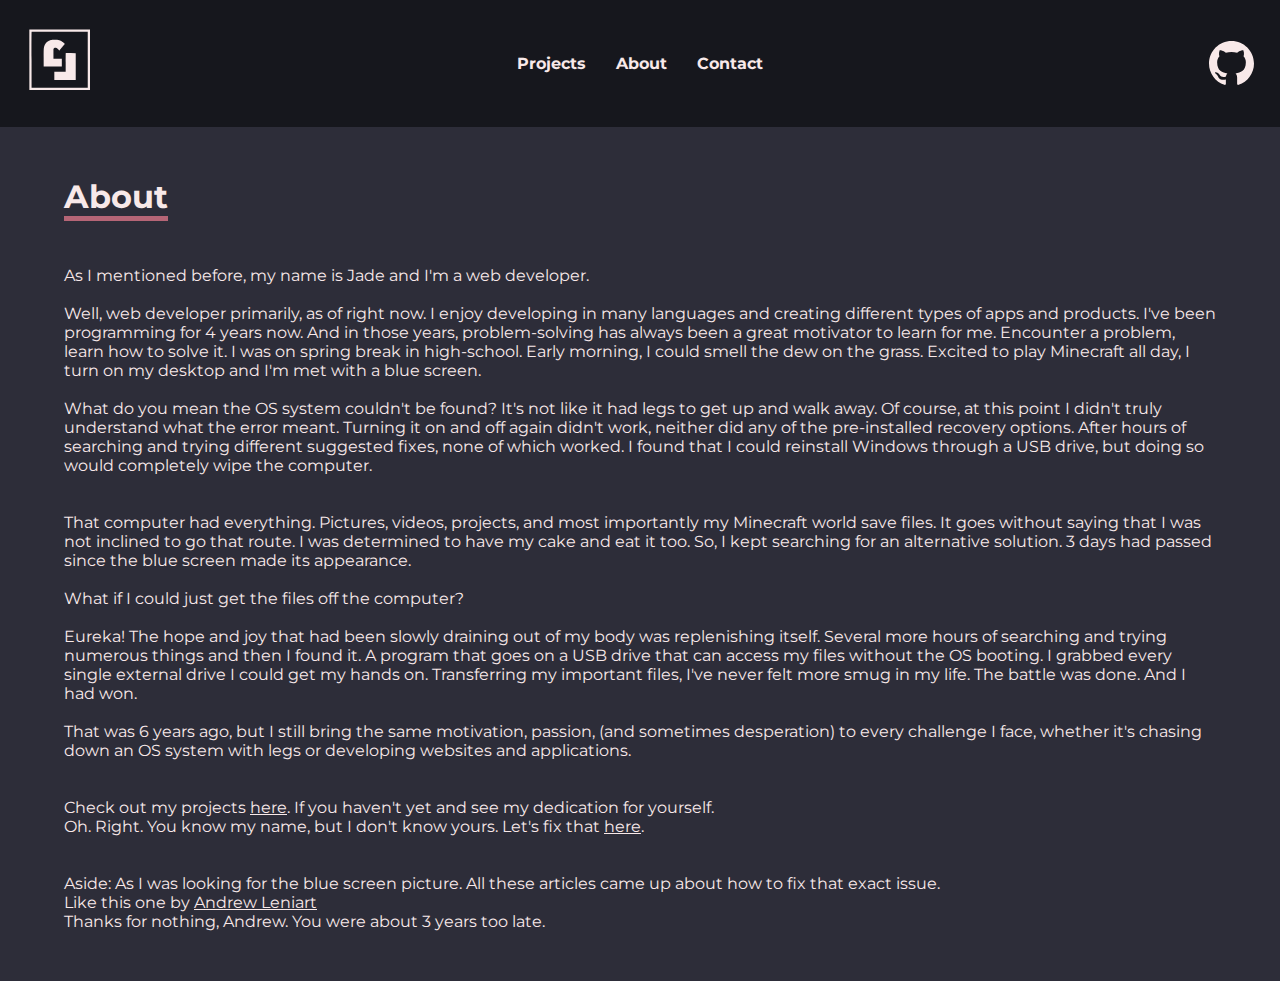
==== about.html @ 56a8b1e6 "projects, about pages" ====
<!DOCTYPE html>
<html lang="en">
    <head>
        <meta charset="UTF-8">
    <meta name ="author" content = "Hisui45">
    <meta name = "description" content = "landing page of portfolio">
    <meta name="viewport" content="width=device-width, intial-scale=1.0">
    <title>Jade Locke's Portfolio</title>
    <!-- <link rel="icon" href="img/sea-turtle.png" type="image/x-icon"> -->
    <link rel="stylesheet" href="main.css" type="text/css">
    </head>
<body>

<main>
    <header class="header">
        <a href="index.html"> 
            <img class="header-logo" src="img/logo/logo 2.svg"> 
        </a>    
        <nav>
            <ul>
                <li><a href="projects.html">Projects</a></li>
                <li><a href="about.html">About</a></li>
                <li><a href="#contact">Contact</a></li>
            </ul>
        </nav>
        <div class="div-icon">
            <a href="https://github.com/Hisui45"> 
                <img class="icon" src="img/logo/github icon.svg"> 
            </a>   
        </div>
        
    </header>

    <section class="about">
        <h1 class="main-h1 about-header">About</h1>

        <p>
            As I mentioned before, my name is Jade and I'm a web developer.
            <br> 
            <br>
            Well, web developer primarily, as of right now. I enjoy developing in many languages and creating different types of apps and products. I've been programming for 4 years now. And in those years, problem-solving has always been a great motivator to learn for me. Encounter a problem, learn how to solve it. I was on spring break in high-school. Early morning, I could smell the dew on the grass. Excited to play Minecraft all day, I turn on my desktop and I'm met with a blue screen.</p>
        <br>
        <!-- <img src="img/blue screen.png"> -->
        <p>
            What do you mean the OS system couldn't be found? It's not like it had legs to get up and walk away. Of course, at this point I didn't truly understand what the error meant. Turning it on and off again didn't work, neither did any of the pre-installed recovery options. After hours of searching and trying different suggested fixes, none of which worked. I found that I could reinstall Windows through a USB drive, but doing so would completely wipe the computer.
        </p>
        <br>
        <br>
        <p>
            That computer had everything. Pictures, videos, projects, and most importantly my Minecraft world save files. It goes without saying that I was not inclined to go that route. I was determined to have my cake and eat it too. So, I kept searching for an alternative solution. 3 days had passed since the blue screen made its appearance.
        </p>
        <br>
        <p>
            What if I could just get the files off the computer? 
            <br>
            <br>
            Eureka! The hope and joy that had been slowly draining out of my body was replenishing itself. Several more hours of searching and trying numerous things and then I found it. A program that goes on a USB drive that can access my files without the OS booting. I grabbed every single external drive I could get my hands on. Transferring my important files, I've never felt more smug in my life. The battle was done. And I had won.
        </p>
        <br>
        <p>
            That was 6 years ago, but I still bring the same motivation, passion, (and sometimes desperation) to every challenge I face, whether it's chasing down an OS system with legs or developing websites and applications.
        </p>
        <br>
        <br>
        <p>Check out my projects <a class="link" href="projects.html">here</a>. If you haven't yet and see my dedication for yourself.</p>
        <p>Oh. Right. You know my name, but I don't know yours. Let's fix that <a class="link" href="contact.html">here</a>.</p>
        <br>
        <br>
        <p>
            Aside: As I was looking for the blue screen picture. All these articles came up about how to fix that exact issue. <br>
            Like this one by <a class="link" href="https://www.experts-exchange.com/articles/35332/An-unusual-Windows-10-Blue-Screen-of-Death.html">Andrew Leniart</a> <br> Thanks for nothing, Andrew. You were about 3 years too late.
        </p>
        
</main>

</body>

</html>
---- main.css ----
@import url('https://fonts.googleapis.com/css2?family=Montserrat:ital,wght@0,100;0,200;0,300;0,400;0,500;0,600;0,700;0,800;0,900;1,100;1,200;1,300;1,400;1,500;1,600;1,700;1,800;1,900&display=swap');
/* RESET */
*{
    margin: 0;
    padding: 0;
    box-sizing: border-box;
}

html{
    scroll-behavior: smooth;
}

button, input, select, textarea{  
    font:inherit;
} 

img{
    display: block;
}

a{
    text-decoration: none;
    color: #F8E9E9;
}

body{
    font-family: 'Montserrat', sans-serif;
    background: #2D2D39;
    color: #F8E9E9;

}

/* index page  */

.section-intro{
    max-width: 100%;
    min-height: 100vh;

    display: flex;
    flex-direction: column;
    justify-content: space-around;

    background: #000000; 
    background: -webkit-radial-gradient(rgba(0, 0, 0, 0.5), rgba(0, 0, 0, 0.5))
    , url(img/cool-photos/kai-pilger-Ef6iL87-vOA-unsplash.jpg); 

    background: radial-gradient(rgba(0, 0, 0, 0.5), rgba(0, 0, 0, 0.5)),
    url(img/cool-photos/kai-pilger-Ef6iL87-vOA-unsplash.jpg);

    background-size: cover;
    background-position: center;

}

header{
    width: 100%;
    padding: 0px 2%;
    display: grid;
    grid-template-columns: repeat(3, 1fr);
}


.logo{
    width: 100px;    
}

nav{
    display: flex;
    justify-content: center;
    align-items: center;

}

header ul{
    list-style: none;
    display: flex;
   
}

header ul li{
    display: inline-block;
    margin-inline: 15px;
}

header ul li a{
    text-decoration: none;
    color: #F8E9E9;
    font-weight: 700;
    transition: margin 0.5s ease-in-out;
}
header ul li a:hover{
    position: relative;
    top: -5px;
    /* text-transform: uppercase; */
}


.div-icon{
    display: flex;
    justify-content: flex-end;
    align-items: center;
}

.icon{
    width: 45px;
    text-align: right;
}

.index-intro{
    display: flex;
    flex-direction: column;
    padding: 80px 20%;
}


.index-intro h1{
    font-size: 70px;
    line-height: 65px;
}

.index-intro p, .intro-a{
    font-size: 25px;
    margin-bottom: 6px;
    margin-right: 5%;
    transition: margin 0.5s ease-in-out;
    
}

.intro-a:hover{
    text-decoration: underline;
    text-underline-offset: 6px;
}
.span-space{
    letter-spacing: 4px;
    color: white;
}

hr{
    height:15px;
    width: 600px;
    border: 1px solid #B56576;
    background: #B56576;
    margin-top: 15px;
    margin-bottom: 20px;
}

.design-characteristics{
    padding: 15px 2%;
    width: 100%;

    display: flex;
    justify-content: space-around;
    
    font-size: 25px;
    margin-left: auto;
    margin-right: auto;
    text-align: center;

    list-style-position: inside;
    list-style-type:none;
    position: relative;

}

.design-characteristics li{
    flex-basis: 33%;
    text-transform: uppercase;
    /* text-decoration: underline 2px; */
    text-underline-offset: 6px;
    display: inline-block;
}

.design-characteristics li:hover{
    
    color: #433161;
}

.span-uppercase{
    text-transform: uppercase;
}

/* ----------- features ------------ */

.dot{
    margin-inline: 5px;
}

.index-features{
    /* min-height: 100vh; */
    padding: 50px 8%;
    text-align: center;
    display: flex;
    justify-content: space-between;
    flex-wrap: wrap;
    background: #16171d;
    
    /* border: 3px solid black; */
}

.index-features h2{
    flex-basis: 100%;
    margin-bottom: 50px;
}

.index-features a{
    flex-basis: 25%;
    width: 250px;
}

.features-figure img{
    width: 100%;
    box-shadow: 4px 4px 4px rgba(123, 120, 120, 0.522);
    cursor: pointer;
}

.features-figure:hover{
    position: relative;
    top: -5px;
}

.features-figure figcaption{
    padding: 2%;
    margin-top: 15px;
}

/* ---------- contact ------------- */

.index-contact{
    padding: 2%;
    background: #B56576;
    color: #16171d;   
    
}

.contact-div-2{
    padding: 5% 15%;
}

.contact-div, .contact-div-2 {
    position: relative;
    margin-left: auto;
    margin-right: auto;
}

.contact-div::before, .contact-div::after {
    content: "";
    position: absolute;
    background-color: #fff;
  }
  
.contact-div::before {
    height: 150px;
    width: 5px;
}
  
.contact-div::after {
    bottom: 0px;
    right: 0px;
    height: 150px;
    width: 5px;
}

.contact-div-2::before, .contact-div-2::after {
  content: "";
  position: absolute;
  background-color: #fff;
}

.contact-div-2::before {
  top: 0;
  left: 0;
  height: 5px;
  width: 150px;
}

.contact-div-2::after {
  bottom: 0;
  right: 0;
  height: 5px;
  width: 150px;
}
  

.index-contact form{
    margin-top: 50px;
    width: 100%;
    display: flex;
    flex-wrap: wrap;
}

.index-contact fieldset{
    flex-basis: 50%;
    border: none;
}

.index-contact label, .index-contact input, .index-contact textarea {
  display: block;
  width: 80%;
  margin-bottom: 10px;
  resize: none;
}

.index-contact input[type="text"], .index-contact input[type="email"], .index-contact textarea {
  padding: 10px;
  border: 1px solid #ccc;
  font-size: 16px;
}

.index-contact input[type="submit"] {
    width: auto;
    cursor: pointer;
    padding: 10px 20px;
    background-color: #16171d;
    color: white;
    border: none;
    font-size: 16px;
  }

  .index-contact input[type="submit"]:hover {
    background-color: #2D2D39;
  }

.index-contact form legend {
    font-weight: bold;
    margin-bottom: 10px;
  }


  /* ----------- projects ------------- */
  .header{
    padding: 26px 2%;
    background: #16171d;
  }

  .header-logo{
    width:75px;
  }

  .projects{
    padding: 50px 5%;
    width: 100%;
    background: #2D2D39;
    color: #F8E9E9;
    display: flex;
    flex-direction: column;
    justify-content: space-between;
    flex-wrap: wrap;
  }

.main-h1{
    flex-basis: 100%;
    text-decoration: underline 5px;
    text-decoration-color: #B56576;
    text-underline-offset: 8px;
    margin-bottom: 15px;
}

.project{
    margin-top: 60px;
}

.project h2{
    margin-top: 25px;
    margin-bottom: 25px;
}

.projects-figure{
    margin-right: 15px;
    display: flex;
}

.projects-figure a{
    min-width: 300px;
    /* cursor: pointer; */
    /* transition: margin 0.5s ease-in-out; */
}

.projects-figure img{
    width: 100%;
    /* transition: margin 0.5s ease-in-out; */
}

.projects-figure img:hover{
    position: relative;
    top: -5px;
}

.projects-figure figcaption{
    /* padding: 2%; */
    /* max-width: 700px; */
    margin-left: 35px;
}

.tech-ul{
    margin-left: 10%;
}

.tech-ul h3{
    margin-bottom: 10px;
}

.tech-ul li{
    list-style-position: inside;
    list-style-type: square;
}


/* ----------------about--------------- */

.about{
    padding: 50px 5%;
    width: 100%;

}

.about-header{
    margin-bottom: 50px;
}
.link{
    text-decoration: underline;
}
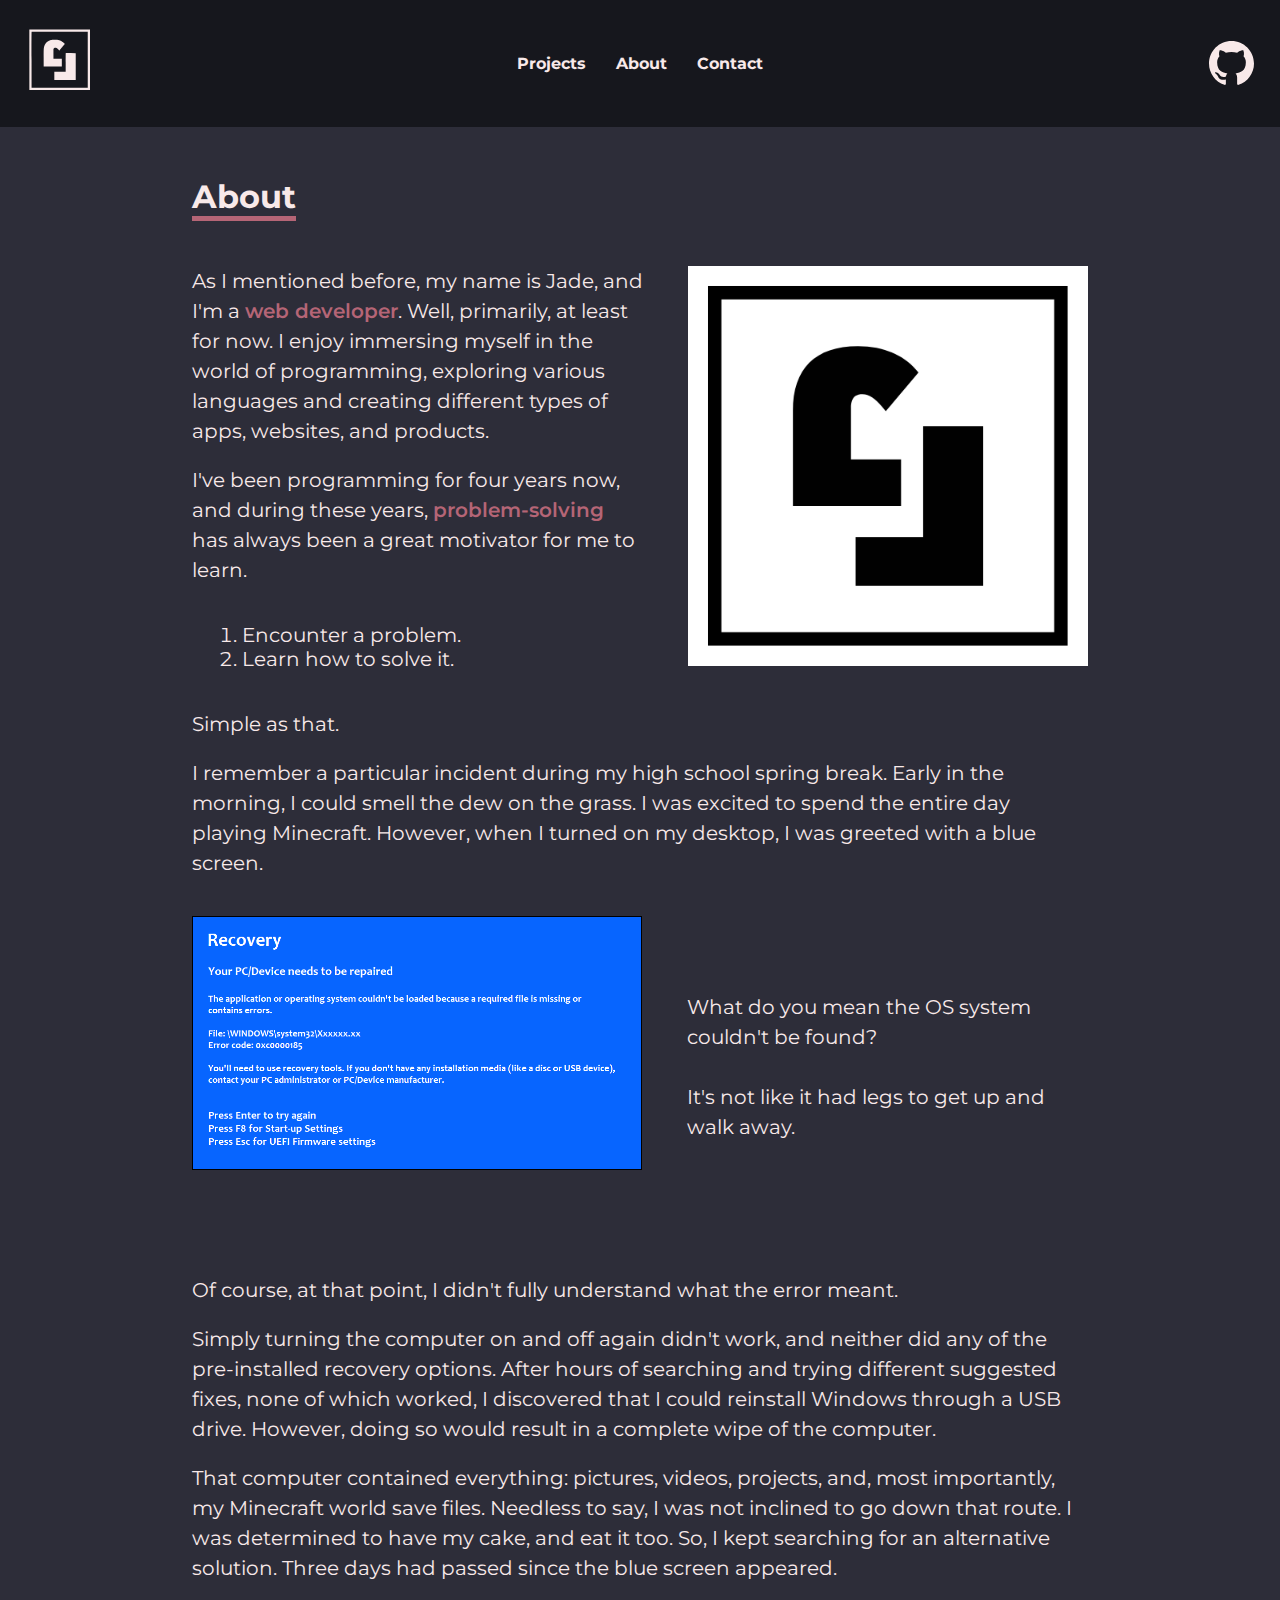
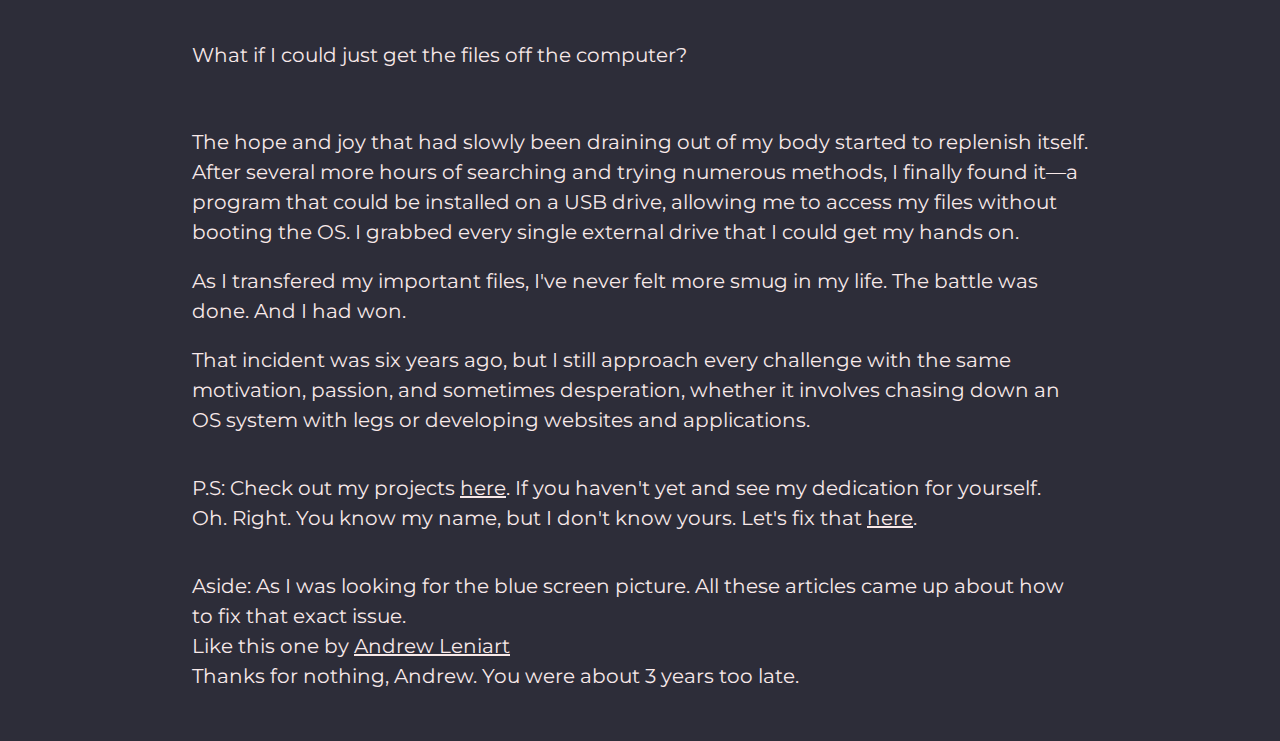
==== commit 26911b95: "about page" ====
--- a/about.html
+++ b/about.html
@@ -34,35 +34,90 @@
     <section class="about">
         <h1 class="main-h1 about-header">About</h1>
 
+        <figure>
+            <img class="right profile-pic" src="img/logo/3.png">
+            <figcaption></figcaption>
+        </figure>
+       
+
         <p>
-            As I mentioned before, my name is Jade and I'm a web developer.
-            <br> 
-            <br>
-            Well, web developer primarily, as of right now. I enjoy developing in many languages and creating different types of apps and products. I've been programming for 4 years now. And in those years, problem-solving has always been a great motivator to learn for me. Encounter a problem, learn how to solve it. I was on spring break in high-school. Early morning, I could smell the dew on the grass. Excited to play Minecraft all day, I turn on my desktop and I'm met with a blue screen.</p>
+            As I mentioned before, my name is Jade, and I'm a <span class="emphasis">web developer</span>. Well, primarily, at least for now. I enjoy immersing myself in the world of programming, exploring various languages and creating different types of apps, websites, and products.
+        </p>
         <br>
-        <!-- <img src="img/blue screen.png"> -->
         <p>
-            What do you mean the OS system couldn't be found? It's not like it had legs to get up and walk away. Of course, at this point I didn't truly understand what the error meant. Turning it on and off again didn't work, neither did any of the pre-installed recovery options. After hours of searching and trying different suggested fixes, none of which worked. I found that I could reinstall Windows through a USB drive, but doing so would completely wipe the computer.
+            I've been programming for four years now, and during these years, <span class="emphasis">problem-solving</span> has always been a great motivator for me to learn. 
+        </p>   
+        <br>
+        <br>
+            <ol>
+                <li>Encounter a problem.</li>
+                <li>Learn how to solve it.</li>
+            </ol> 
+        <br> 
+        <br>
+        <p>
+            Simple as that.
+        </p>
+        <br>
+        <p>
+            I remember a particular incident during my high school spring break. Early in the morning, I could smell the dew on the grass. I was excited to spend the entire day playing Minecraft. However, when I turned on my desktop, I was greeted with a blue screen.
         </p>
         <br>
         <br>
+        <img class="left blue-pic" src="img/blue screen.png">
+        <br>
+        <br>
+        <br>
+        <br>
         <p>
-            That computer had everything. Pictures, videos, projects, and most importantly my Minecraft world save files. It goes without saying that I was not inclined to go that route. I was determined to have my cake and eat it too. So, I kept searching for an alternative solution. 3 days had passed since the blue screen made its appearance.
+            What do you mean the OS system couldn't be found? 
+            <br>
+            <br>
+            It's not like it had legs to get up and walk away.
+        </p>
+        <br>
+        <br>
+        <br>
+        <br>
+        <br>
+        <br>
+        <br>
+
+        <p>
+            Of course, at that point, I didn't fully understand what the error meant. 
         </p>
         <br>
         <p>
-            What if I could just get the files off the computer? 
-            <br>
-            <br>
-            Eureka! The hope and joy that had been slowly draining out of my body was replenishing itself. Several more hours of searching and trying numerous things and then I found it. A program that goes on a USB drive that can access my files without the OS booting. I grabbed every single external drive I could get my hands on. Transferring my important files, I've never felt more smug in my life. The battle was done. And I had won.
+            Simply turning the computer on and off again didn't work, and neither did any of the pre-installed recovery options. After hours of searching and trying different suggested fixes, none of which worked, I discovered that I could reinstall Windows through a USB drive. However, doing so would result in a complete wipe of the computer.
         </p>
         <br>
         <p>
-            That was 6 years ago, but I still bring the same motivation, passion, (and sometimes desperation) to every challenge I face, whether it's chasing down an OS system with legs or developing websites and applications.
+            That computer contained everything: pictures, videos, projects, and, most importantly, my Minecraft world save files. Needless to say, I was not inclined to go down that route. I was determined to have my cake, and eat it too. So, I kept searching for an alternative solution. Three days had passed since the blue screen appeared.
         </p>
         <br>
         <br>
-        <p>Check out my projects <a class="link" href="projects.html">here</a>. If you haven't yet and see my dedication for yourself.</p>
+        <br>
+        <p>
+            What if I could just get the files off the computer? 
+        </p>
+        <br>
+        <br>
+        <br>
+        <p>
+            The hope and joy that had slowly been draining out of my body started to replenish itself. After several more hours of searching and trying numerous methods, I finally found it—a program that could be installed on a USB drive, allowing me to access my files without booting the OS. I grabbed every single external drive that I could get my hands on.
+        </p>
+        <br>
+
+        <p>
+            As I transfered my important files, I've never felt more smug in my life. The battle was done. And I had won.
+        </p>
+        <br>
+        <p>
+            That incident was six years ago, but I still approach every challenge with the same motivation, passion, and sometimes desperation, whether it involves chasing down an OS system with legs or developing websites and applications.
+        </p>
+        <br>
+        <br>
+        <p>P.S: Check out my projects <a class="link" href="projects.html">here</a>. If you haven't yet and see my dedication for yourself.</p>
         <p>Oh. Right. You know my name, but I don't know yours. Let's fix that <a class="link" href="contact.html">here</a>.</p>
         <br>
         <br>
--- a/main.css
+++ b/main.css
@@ -233,7 +233,7 @@
 }
 
 .contact-div-2{
-    padding: 5% 15%;
+    padding: 10% 15%;
 }
 
 .contact-div, .contact-div-2 {
@@ -408,14 +408,51 @@
 /* ----------------about--------------- */
 
 .about{
-    padding: 50px 5%;
-    width: 100%;
-
-}
-
+    /* padding: 50px 15% 50px 8%; */
+    padding: 50PX 15%;
+    width: 100%;
+    
+}
+
+.about ol{
+    font-size: 20px;
+    margin-left: 3%;
+    list-style-position: inside;
+}
+
+.profile-pic{
+    margin: 0% 0% 2% 5%;
+    /* margin-bottom: 2%; */
+    max-width: 400px;
+    /* min-height:525px; */
+}
+
+.blue-pic{
+    margin: 0% 5% 2% 0%;
+    max-width: 450px;
+}
+
+.right{
+    float: right;
+}
+
+.left{
+    float: left;
+}
 .about-header{
     margin-bottom: 50px;
 }
+
+.about p{
+    font-size: 20px;
+    line-height:30px
+}
+
+.emphasis{
+    color: #B56576;
+    font-weight: 600;
+}
+
 .link{
     text-decoration: underline;
 }
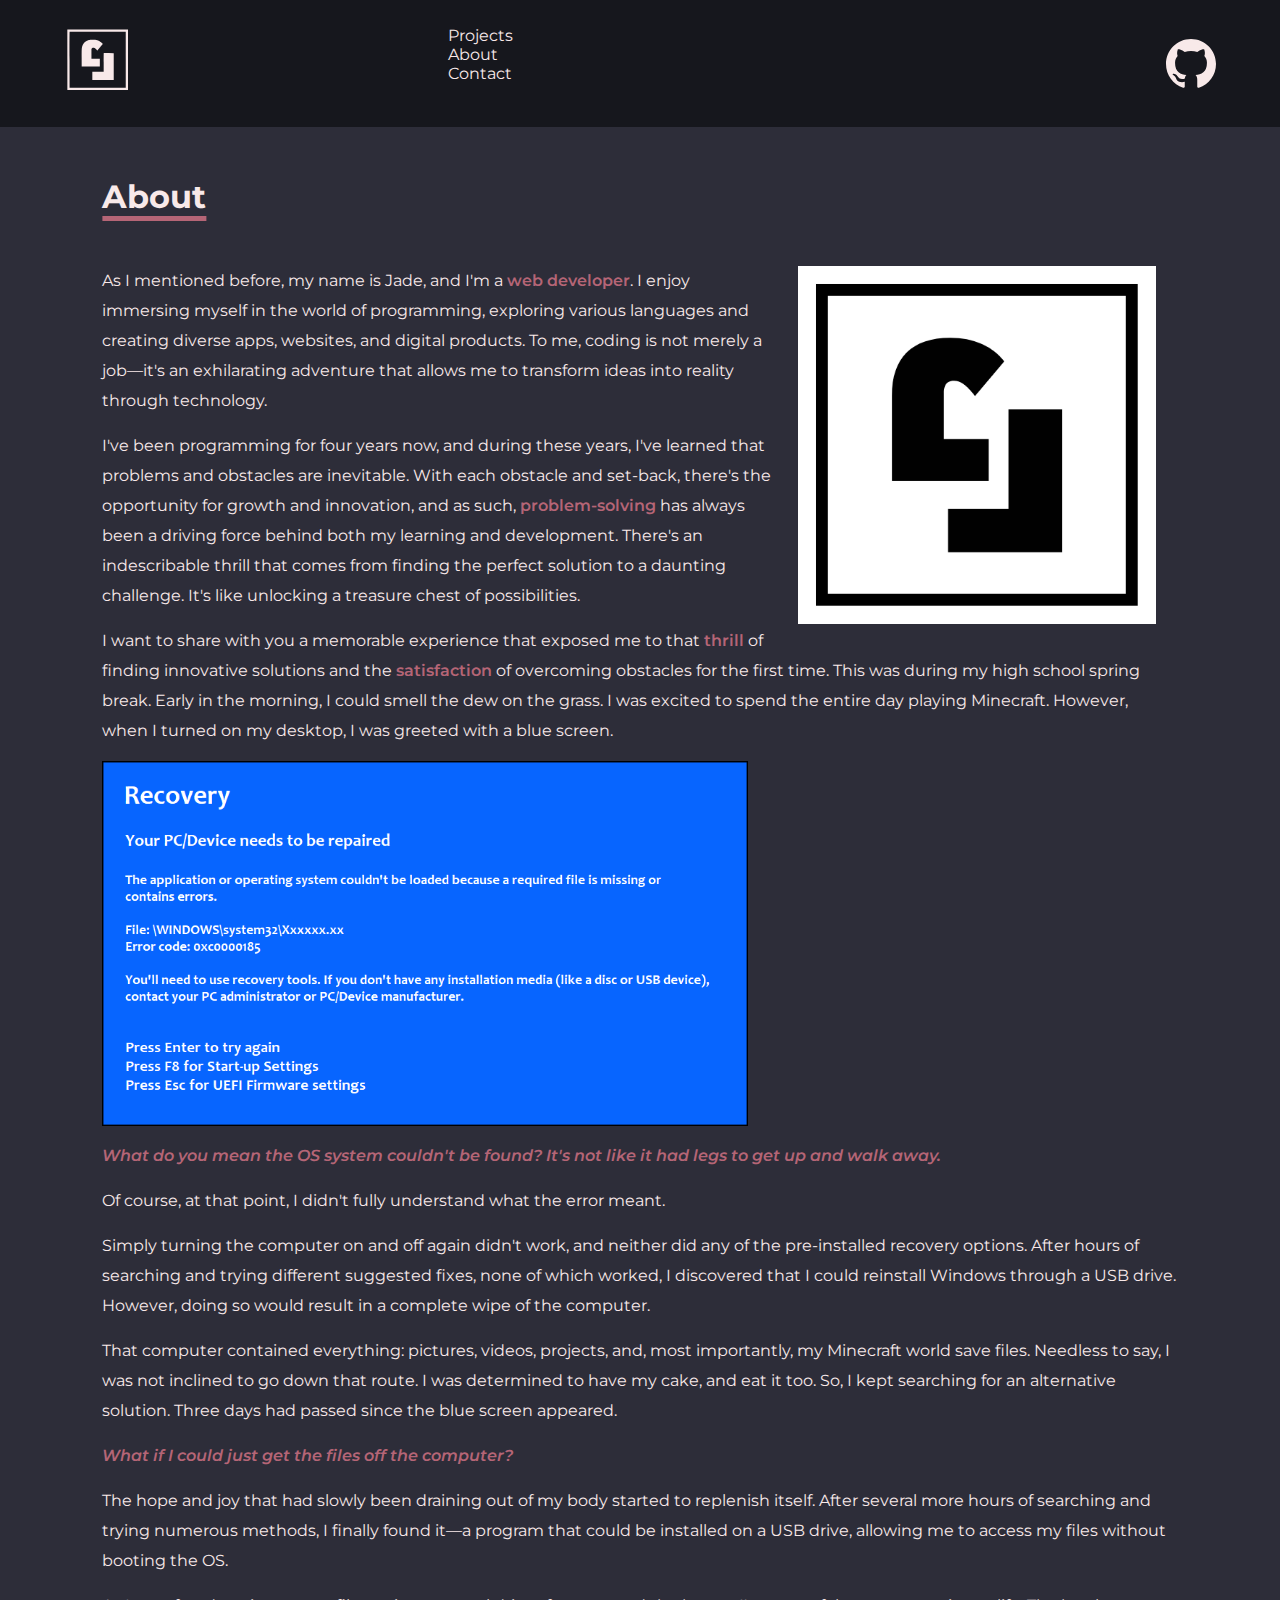
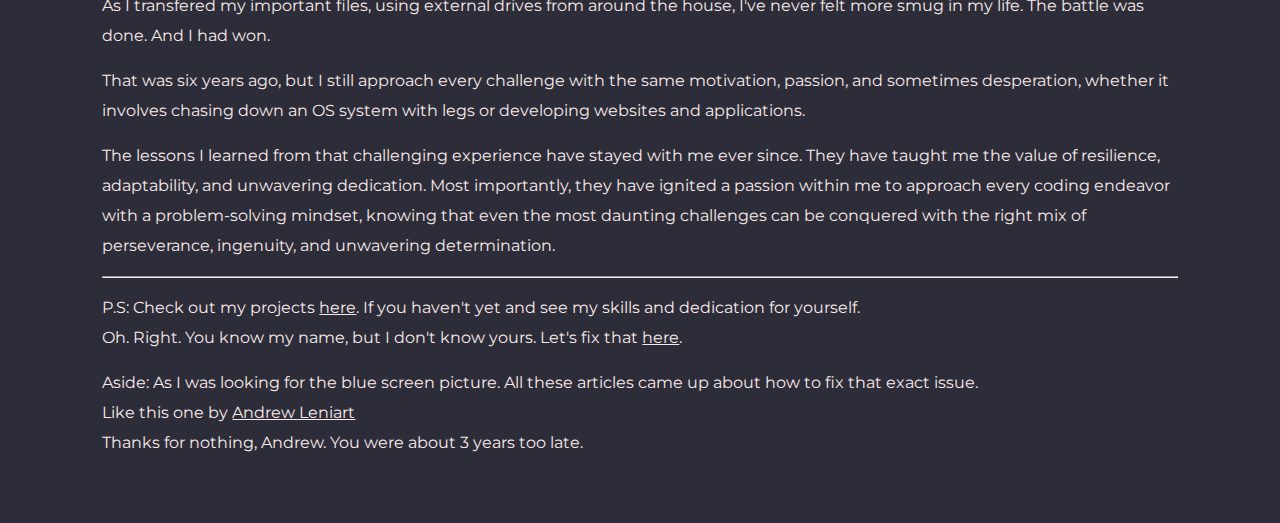
==== commit fec6f3b5: "responsive changes" ====
--- a/about.html
+++ b/about.html
@@ -2,12 +2,12 @@
 <html lang="en">
     <head>
         <meta charset="UTF-8">
-    <meta name ="author" content = "Hisui45">
-    <meta name = "description" content = "landing page of portfolio">
-    <meta name="viewport" content="width=device-width, intial-scale=1.0">
-    <title>Jade Locke's Portfolio</title>
-    <!-- <link rel="icon" href="img/sea-turtle.png" type="image/x-icon"> -->
-    <link rel="stylesheet" href="main.css" type="text/css">
+        <meta name ="author" content = "Hisui45">
+        <meta name = "description" content = "about page of portfolio">
+        <meta name="viewport" content="width=device-width, intial-scale=1.0">
+        <title>About</title>
+        <link rel="icon" href="img/logo/logo 1.svg" type="image/x-icon">
+        <link rel="stylesheet" href="main.css" type="text/css">
     </head>
 <body>
 
@@ -20,12 +20,13 @@
             <ul>
                 <li><a href="projects.html">Projects</a></li>
                 <li><a href="about.html">About</a></li>
-                <li><a href="#contact">Contact</a></li>
+                <li><a href="contact.html">Contact</a></li>
             </ul>
         </nav>
         <div class="div-icon">
+            <img class="icon menu" src="img/logo/menu-icon.svg"> 
             <a href="https://github.com/Hisui45"> 
-                <img class="icon" src="img/logo/github icon.svg"> 
+                <img class="icon github" src="img/logo/github icon.svg"> 
             </a>   
         </div>
         
@@ -35,92 +36,74 @@
         <h1 class="main-h1 about-header">About</h1>
 
         <figure>
-            <img class="right profile-pic" src="img/logo/3.png">
+            <img class="profile-pic" src="img/logo/3.png">
             <figcaption></figcaption>
         </figure>
        
 
         <p>
-            As I mentioned before, my name is Jade, and I'm a <span class="emphasis">web developer</span>. Well, primarily, at least for now. I enjoy immersing myself in the world of programming, exploring various languages and creating different types of apps, websites, and products.
+            As I mentioned before, my name is Jade, and I'm a <span class="emphasis">web developer</span>. I enjoy immersing myself in the world of programming, exploring various languages and creating diverse apps, websites, and digital products. To me, coding is not merely a job—it's an exhilarating adventure that allows me to transform ideas into reality through technology.
         </p>
-        <br>
+        
         <p>
-            I've been programming for four years now, and during these years, <span class="emphasis">problem-solving</span> has always been a great motivator for me to learn. 
+            I've been programming for four years now, and during these years, I've learned that problems and obstacles are inevitable. With each obstacle and set-back, there's the opportunity for growth and innovation, and as such, <span class="emphasis">problem-solving</span> has always been a driving force behind both my learning and development. There's an indescribable thrill that comes from finding the perfect solution to a daunting challenge. It's like unlocking a treasure chest of possibilities. 
         </p>   
-        <br>
-        <br>
-            <ol>
-                <li>Encounter a problem.</li>
-                <li>Learn how to solve it.</li>
-            </ol> 
-        <br> 
-        <br>
+    
         <p>
-            Simple as that.
+            I want to share with you a memorable experience that exposed me to that <span class="emphasis">thrill</span> of finding innovative solutions and the <span class="emphasis">satisfaction</span> of overcoming obstacles for the first time.
+            This was during my high school spring break. Early in the morning, I could smell the dew on the grass. I was excited to spend the entire day playing Minecraft. However, when I turned on my desktop, I was greeted with a blue screen.
         </p>
-        <br>
+        <img class="blue-pic" src="img/blue screen.png">
         <p>
-            I remember a particular incident during my high school spring break. Early in the morning, I could smell the dew on the grass. I was excited to spend the entire day playing Minecraft. However, when I turned on my desktop, I was greeted with a blue screen.
+            <span class="emphasis"><em>What do you mean the OS system couldn't be found? </em> </span>
+
+            <span class="emphasis"><em>It's not like it had legs to get up and walk away. </em> </span>
+            
         </p>
-        <br>
-        <br>
-        <img class="left blue-pic" src="img/blue screen.png">
-        <br>
-        <br>
-        <br>
-        <br>
-        <p>
-            What do you mean the OS system couldn't be found? 
-            <br>
-            <br>
-            It's not like it had legs to get up and walk away.
-        </p>
-        <br>
-        <br>
-        <br>
-        <br>
-        <br>
-        <br>
-        <br>
 
         <p>
             Of course, at that point, I didn't fully understand what the error meant. 
         </p>
-        <br>
+
         <p>
             Simply turning the computer on and off again didn't work, and neither did any of the pre-installed recovery options. After hours of searching and trying different suggested fixes, none of which worked, I discovered that I could reinstall Windows through a USB drive. However, doing so would result in a complete wipe of the computer.
         </p>
-        <br>
+
         <p>
             That computer contained everything: pictures, videos, projects, and, most importantly, my Minecraft world save files. Needless to say, I was not inclined to go down that route. I was determined to have my cake, and eat it too. So, I kept searching for an alternative solution. Three days had passed since the blue screen appeared.
         </p>
-        <br>
-        <br>
-        <br>
-        <p>
-            What if I could just get the files off the computer? 
-        </p>
-        <br>
-        <br>
-        <br>
-        <p>
-            The hope and joy that had slowly been draining out of my body started to replenish itself. After several more hours of searching and trying numerous methods, I finally found it—a program that could be installed on a USB drive, allowing me to access my files without booting the OS. I grabbed every single external drive that I could get my hands on.
-        </p>
-        <br>
 
         <p>
-            As I transfered my important files, I've never felt more smug in my life. The battle was done. And I had won.
+            <span class="emphasis"><em>What if I could just get the files off the computer?</em> </span>
+
+            
         </p>
-        <br>
+
         <p>
-            That incident was six years ago, but I still approach every challenge with the same motivation, passion, and sometimes desperation, whether it involves chasing down an OS system with legs or developing websites and applications.
+            The hope and joy that had slowly been draining out of my body started to replenish itself. After several more hours of searching and trying numerous methods, I finally found it—a program that could be installed on a USB drive, allowing me to access my files without booting the OS.
         </p>
-        <br>
-        <br>
-        <p>P.S: Check out my projects <a class="link" href="projects.html">here</a>. If you haven't yet and see my dedication for yourself.</p>
-        <p>Oh. Right. You know my name, but I don't know yours. Let's fix that <a class="link" href="contact.html">here</a>.</p>
-        <br>
-        <br>
+
+
+        <p>
+            As I transfered my important files, using external drives from around the house, I've never felt more smug in my life. The battle was done. And I had won.
+        </p>
+
+        <p>
+            That was six years ago, but I still approach every challenge with the same motivation, passion, and sometimes desperation, whether it involves chasing down an OS system with legs or developing websites and applications.   
+        </p>
+
+        <p>
+            The lessons I learned from that challenging experience have stayed with me ever since. They have taught me the value of resilience, adaptability, and unwavering dedication. Most importantly, they have ignited a passion within me to approach every coding endeavor with a problem-solving mindset, knowing that even the most daunting challenges can be conquered with the right mix of perseverance, ingenuity, and unwavering determination. 
+        </p>
+        
+        <hr>
+
+        <p>
+            P.S: Check out my projects <a class="link" href="projects.html">here</a>. If you haven't yet and see my skills and dedication for yourself.
+            <br>
+            Oh. Right. You know my name, but I don't know yours. Let's fix that <a class="link" href="contact.html">here</a>.
+        </p>
+
         <p>
             Aside: As I was looking for the blue screen picture. All these articles came up about how to fix that exact issue. <br>
             Like this one by <a class="link" href="https://www.experts-exchange.com/articles/35332/An-unusual-Windows-10-Blue-Screen-of-Death.html">Andrew Leniart</a> <br> Thanks for nothing, Andrew. You were about 3 years too late.
--- a/main.css
+++ b/main.css
@@ -38,7 +38,7 @@
 
     display: flex;
     flex-direction: column;
-    justify-content: space-around;
+    justify-content: space-between;
 
     background: #000000; 
     background: -webkit-radial-gradient(rgba(0, 0, 0, 0.5), rgba(0, 0, 0, 0.5))
@@ -54,72 +54,156 @@
 
 header{
     width: 100%;
-    padding: 0px 2%;
+    padding: 15px 4% 0px 4%;
     display: grid;
     grid-template-columns: repeat(3, 1fr);
 }
 
 
 .logo{
-    width: 100px;    
-}
-
-nav{
-    display: flex;
+    width: 70px;    
+}
+
+@media screen and (min-width:768px){
+    header{
+        width: 100%;
+        padding: 15px 2%;
+        display: grid;
+        grid-template-columns: repeat(3, 1fr);
+    }
+
+    .logo{
+        width: 100px;    
+    }
+    
+}
+
+
+.header-nav{
+    display: none;
     justify-content: center;
     align-items: center;
 
 }
 
+.menu-nav{
+    display: flex;
+    width: 100%;
+    background: #2D2D39;
+    
+}
+
+@media screen and (min-width:768px){
+    .header-nav{
+        display: flex;
+    }
+
+    .menu-nav{
+        display: none;
+    }
+
+
+}
+
 header ul{
     list-style: none;
-    display: flex;
+    
    
 }
 
-header ul li{
+.header-nav ul{
+    display: flex;
+
+}
+
+.header-nav ul li{
     display: inline-block;
     margin-inline: 15px;
 }
 
-header ul li a{
+.header-nav ul li a{
     text-decoration: none;
     color: #F8E9E9;
     font-weight: 700;
     transition: margin 0.5s ease-in-out;
-}
+    padding-bottom: 25px;
+}
+
 header ul li a:hover{
     position: relative;
     top: -5px;
     /* text-transform: uppercase; */
 }
 
+.menu-nav ul {
+    width: 100%;
+}
+
+.menu-nav ul li{
+    padding: 5px 4%;
+    text-align: right;
+
+}
+
+.menu-divider{
+    background: #2D2D39;
+    border-color: #2D2D39;
+}
 
 .div-icon{
+    grid-column: 3/4;
     display: flex;
     justify-content: flex-end;
     align-items: center;
 }
 
 .icon{
-    width: 45px;
+    width: 50px;
     text-align: right;
 }
 
+.github{
+    display: none;
+}
+
 .index-intro{
     display: flex;
     flex-direction: column;
-    padding: 80px 20%;
+    padding: 40px 8%;
+}
+
+@media screen and (min-width:768px){
+    .index-intro{
+        padding: 80px 15%;
+    }
+
+    .github{
+        display: block;
+    }
+
+    .menu{
+        display: none;
+    }
+}
+
+@media screen and (min-width:1440px){
+    .index-intro{
+        padding: 80px 20%;
+    }
+
+
 }
 
 
 .index-intro h1{
-    font-size: 70px;
-    line-height: 65px;
+    /* font-size: 70px; */
+    font-size: 4.38em;
+    line-height: 4rem;
 }
 
 .index-intro p, .intro-a{
-    font-size: 25px;
+    /* font-size: 25px; */
+    font-size: 1.57em;
     margin-bottom: 6px;
     margin-right: 5%;
     transition: margin 0.5s ease-in-out;
@@ -135,23 +219,38 @@
     color: white;
 }
 
-hr{
+.divider{
     height:15px;
-    width: 600px;
+    width: 100%;
+    max-width: 540px;
     border: 1px solid #B56576;
     background: #B56576;
     margin-top: 15px;
     margin-bottom: 20px;
 }
 
+@media screen and (min-width:1024px){
+    .divider{
+        max-width: 600px;
+        width:100%;
+    }
+}
+
+
+hr{
+    background: #F8E9E9;
+}
+
 .design-characteristics{
     padding: 15px 2%;
     width: 100%;
 
     display: flex;
     justify-content: space-around;
-    
-    font-size: 25px;
+    flex-direction: column;
+    
+    /* font-size: 25px; */
+    font-size: 1.57em;
     margin-left: auto;
     margin-right: auto;
     text-align: center;
@@ -162,9 +261,19 @@
 
 }
 
+@media screen and (min-width:768px){
+    .design-characteristics{
+
+        flex-direction: row;
+
+    
+    }
+}
+
 .design-characteristics li{
     flex-basis: 33%;
     text-transform: uppercase;
+    margin-bottom: 15px;
     /* text-decoration: underline 2px; */
     text-underline-offset: 6px;
     display: inline-block;
@@ -178,6 +287,14 @@
 .span-uppercase{
     text-transform: uppercase;
 }
+
+
+/* ---------------menu----------------- */
+
+
+
+
+
 
 /* ----------- features ------------ */
 
@@ -190,12 +307,15 @@
     padding: 50px 8%;
     text-align: center;
     display: flex;
-    justify-content: space-between;
+    flex-direction: column;
+    align-items: center;
+
     flex-wrap: wrap;
     background: #16171d;
     
     /* border: 3px solid black; */
 }
+
 
 .index-features h2{
     flex-basis: 100%;
@@ -203,9 +323,25 @@
 }
 
 .index-features a{
-    flex-basis: 25%;
+    flex-basis: 100%;
     width: 250px;
-}
+    margin-bottom: 15px;
+}
+
+@media screen and (min-width:768px){
+    .index-features{
+        flex-direction: row;
+        justify-content: space-between;
+        align-items: start;
+       
+    }
+
+    .index-features a{
+        flex-basis: 25%;
+    }
+    
+}
+
 
 .features-figure img{
     width: 100%;
@@ -223,17 +359,101 @@
     margin-top: 15px;
 }
 
-/* ---------- contact ------------- */
+/* ---------- index-contact ------------- */
 
 .index-contact{
-    padding: 2%;
+    padding: 10% 10% 1% 10%;
     background: #B56576;
-    color: #16171d;   
-    
-}
-
-.contact-div-2{
-    padding: 10% 15%;
+    color: #16171d;      
+}
+  
+.index-contact form{
+    margin-top: 25px;
+    justify-content: space-between;
+}
+
+ form{
+    width: 100%;
+    display: flex;
+    flex-direction: column;
+    flex-wrap: wrap;
+}
+
+ fieldset{
+    flex-basis: 50%;
+    border: none;
+}
+
+@media screen and (min-width:768px) {
+
+    .index-contact{
+        padding: 3% 15% 1% 15%;  
+    }
+
+    form{
+        flex-direction: row;
+    }
+
+    fieldset{
+        flex-basis: 48%;
+    }
+
+    label, input,  textarea {
+        /* width: 80%; */
+      }
+    
+    
+}
+
+@media screen and (min-width:1440px) {
+
+    .index-contact{
+        padding: 3% 20% 1% 20%;  
+    }
+
+    
+}
+
+label, input,  textarea {
+  display: block;
+  width: 100%;
+  margin-bottom: 10px;
+  resize: none;
+}
+
+.index-contact textarea{
+    display: inline;
+}
+
+.message{
+    /* max-width: 25px; */
+    display: inline-block;
+}
+ input[type="text"],  input[type="email"], textarea {
+  padding: 10px;
+  border: 1px solid #ccc;
+}
+
+ input[type="submit"] {
+    width: auto;
+    cursor: pointer;
+    padding: 10px 20px;
+    background-color: #16171d;
+    color: white;
+    border: none;
+  }
+
+ input[type="submit"]:hover {
+    background-color: #2D2D39;
+  }
+
+form legend {
+    font-weight: bold;
+    margin-bottom: 10px;
+  }
+
+  /* .contact-div-2{
+    padding: 1% 15% 0px 15%;
 }
 
 .contact-div, .contact-div-2 {
@@ -278,57 +498,12 @@
   right: 0;
   height: 5px;
   width: 150px;
-}
-  
-
-.index-contact form{
-    margin-top: 50px;
-    width: 100%;
-    display: flex;
-    flex-wrap: wrap;
-}
-
-.index-contact fieldset{
-    flex-basis: 50%;
-    border: none;
-}
-
-.index-contact label, .index-contact input, .index-contact textarea {
-  display: block;
-  width: 80%;
-  margin-bottom: 10px;
-  resize: none;
-}
-
-.index-contact input[type="text"], .index-contact input[type="email"], .index-contact textarea {
-  padding: 10px;
-  border: 1px solid #ccc;
-  font-size: 16px;
-}
-
-.index-contact input[type="submit"] {
-    width: auto;
-    cursor: pointer;
-    padding: 10px 20px;
-    background-color: #16171d;
-    color: white;
-    border: none;
-    font-size: 16px;
-  }
-
-  .index-contact input[type="submit"]:hover {
-    background-color: #2D2D39;
-  }
-
-.index-contact form legend {
-    font-weight: bold;
-    margin-bottom: 10px;
-  }
+} */
 
 
   /* ----------- projects ------------- */
   .header{
-    padding: 26px 2%;
+    padding: 26px 5%;
     background: #16171d;
   }
 
@@ -336,8 +511,9 @@
     width:75px;
   }
 
+
   .projects{
-    padding: 50px 5%;
+    padding: 50px 8%;
     width: 100%;
     background: #2D2D39;
     color: #F8E9E9;
@@ -346,6 +522,7 @@
     justify-content: space-between;
     flex-wrap: wrap;
   }
+
 
 .main-h1{
     flex-basis: 100%;
@@ -356,29 +533,35 @@
 }
 
 .project{
-    margin-top: 60px;
-}
-
-.project h2{
     margin-top: 25px;
     margin-bottom: 25px;
 }
 
+.project h2{
+    margin-top: 45px;
+    margin-bottom: 25px;
+}
+
 .projects-figure{
-    margin-right: 15px;
-    display: flex;
+    display: flex;
+    flex-wrap: wrap;
+    
 }
 
 .projects-figure a{
-    min-width: 300px;
-    /* cursor: pointer; */
-    /* transition: margin 0.5s ease-in-out; */
-}
+    max-width: 360px;
+    margin-bottom: 15px;
+    flex-basis: 100%;
+    transition: margin 0.5s ease-in-out;
+}
+
 
 .projects-figure img{
     width: 100%;
-    /* transition: margin 0.5s ease-in-out; */
-}
+    transition: margin 0.5s ease-in-out;
+}
+
+
 
 .projects-figure img:hover{
     position: relative;
@@ -386,20 +569,64 @@
 }
 
 .projects-figure figcaption{
-    /* padding: 2%; */
-    /* max-width: 700px; */
-    margin-left: 35px;
+    flex-basis: 100%;
+    margin-bottom: 15px;
 }
 
 .tech-ul{
-    margin-left: 10%;
-}
+    flex-basis: 100%;
+}
+
+
+@media screen and (min-width:768px) {
+
+    .projects-figure{
+        justify-content: space-between;
+    }
+    .projects-figure a{
+        flex-basis: 30%;
+    }
+    
+    .projects-figure figcaption{
+        flex-basis: 65%;
+    }
+
+    .tech-ul{
+        flex-basis: 0%;
+        
+    }
+  
+}
+
+@media screen and (min-width:1440px) {
+
+    .projects-figure{
+        justify-content: space-between;
+    }
+
+    .projects-figure a{
+        flex-basis: 25%;
+    }
+    
+    .projects-figure figcaption{
+        flex-basis: 55%;
+    }
+
+    .tech-ul{
+        flex-basis: 15%;
+        
+    }
+  
+}
+
 
 .tech-ul h3{
     margin-bottom: 10px;
 }
 
+
 .tech-ul li{
+    text-indent: 20px;
     list-style-position: inside;
     list-style-type: square;
 }
@@ -409,43 +636,51 @@
 
 .about{
     /* padding: 50px 15% 50px 8%; */
-    padding: 50PX 15%;
-    width: 100%;
-    
-}
-
-.about ol{
-    font-size: 20px;
-    margin-left: 3%;
-    list-style-position: inside;
+    padding: 50px 8%;
+    width: 100%;
+    
+}
+
+.about h1{
+    margin-bottom: 50px;
 }
 
 .profile-pic{
-    margin: 0% 0% 2% 5%;
-    /* margin-bottom: 2%; */
-    max-width: 400px;
-    /* min-height:525px; */
+    width: 100%;
+    margin-bottom: 25px;
+    max-width: 358px;
+}
+
+@media screen and (min-width:768px) {
+    .profile-pic{
+        float: right;
+        margin-inline: 2%;
+    }
+
+}
+
+@media screen and (min-width:1440px) {
+    .about{
+        padding: 50px 15%;
+        
+    }
+
 }
 
 .blue-pic{
-    margin: 0% 5% 2% 0%;
-    max-width: 450px;
-}
-
-.right{
-    float: right;
-}
-
-.left{
-    float: left;
-}
+    width: 100%;
+    margin: 15px 0%;
+    max-width: 646px;
+}
+
 .about-header{
-    margin-bottom: 50px;
+    margin-bottom: 15px;
 }
 
 .about p{
-    font-size: 20px;
-    line-height:30px
+    margin: 15px 0;
+    line-height:30px;
+    min-width:267px;
 }
 
 .emphasis{
@@ -457,3 +692,98 @@
     text-decoration: underline;
 }
 
+
+/* ----------------contact-------------- */
+
+.contact-intro{
+    max-width: 100%;
+    min-height: 100vh;
+    /* display: flex;
+    flex-direction: column; */
+    /* justify-content: space-around; */
+
+    background: #000000; 
+    background: -webkit-radial-gradient(rgba(0, 0, 0, 0.5), rgba(0, 0, 0, 0.5))
+    , url(img/cool-photos/ryan-hutton-Jztmx9yqjBw-unsplash.jpg); 
+
+    background: radial-gradient(rgba(0, 0, 0, 0.5), rgba(0, 0, 0, 0.5)),
+    url(img/cool-photos/ryan-hutton-Jztmx9yqjBw-unsplash.jpg);
+
+    background-size: cover;
+    background-position: center;
+
+}
+
+.section-contact{
+    padding: 40px 8%;
+}
+
+.section-contact h1{
+    /* font-size: 50px; */
+    font-size: 3.13em;
+    margin-bottom: 15px;
+
+}
+
+.disappear{
+    position: absolute;
+    left:-10000000000px;
+}
+
+.section-contact input[type="text"], .section-contact input[type="email"],
+.section-contact textarea
+{
+    background: transparent;
+    border-radius: 5px;
+    border-width: 2px;
+    color: white;
+}
+
+@media screen and (min-width:768px) {
+    .section-contact{
+        padding: 80px 13%;
+    }
+
+    .section-contact input[type="text"], .section-contact input[type="email"],
+    .section-contact textarea{
+    width: 85%;
+}
+}
+
+@media screen and (min-width:1440px) {
+    .section-contact{
+        padding: 80px 20%;
+    }
+
+    .section-contact input[type="text"], .section-contact input[type="email"],
+    .section-contact textarea{
+    width: 85%;
+}
+}
+
+
+.section-contact input[type="submit"]{
+    background: #433161;
+}
+
+.section-contact input[type="submit"]:hover{
+    background: #3f2962;
+}
+
+
+
+.section-contact input[type="text"]:empty:not(){
+    background: transparent;
+}
+
+.section-contact form{
+    margin-top: 25px;
+    justify-content: space-between;
+}
+
+.section-contact input:-webkit-autofill,
+.section-contact input:-webkit-autofill:hover, 
+.section-contact input:-webkit-autofill:focus, 
+.section-contact input:-webkit-autofill:active{
+    -webkit-box-shadow: 0 0 0 30px rgba(92, 21, 178, 0.185) inset !important;
+}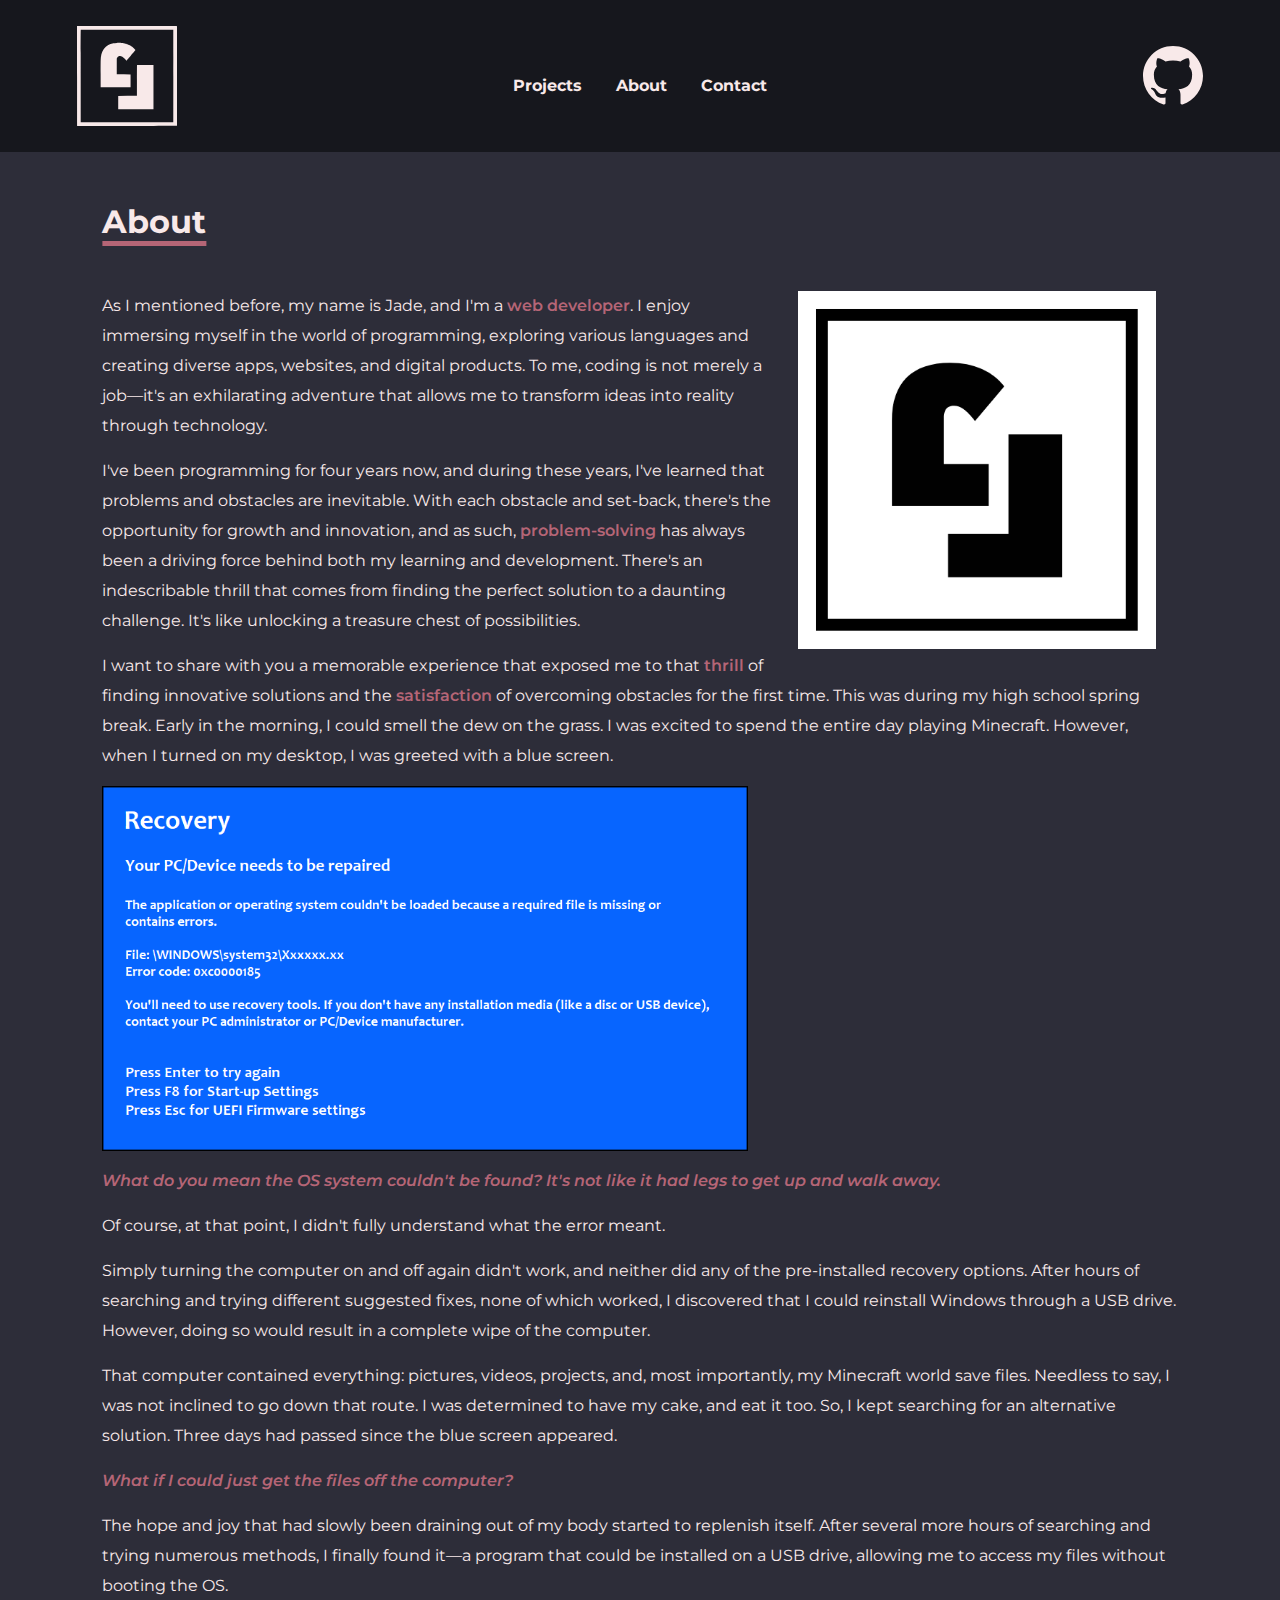
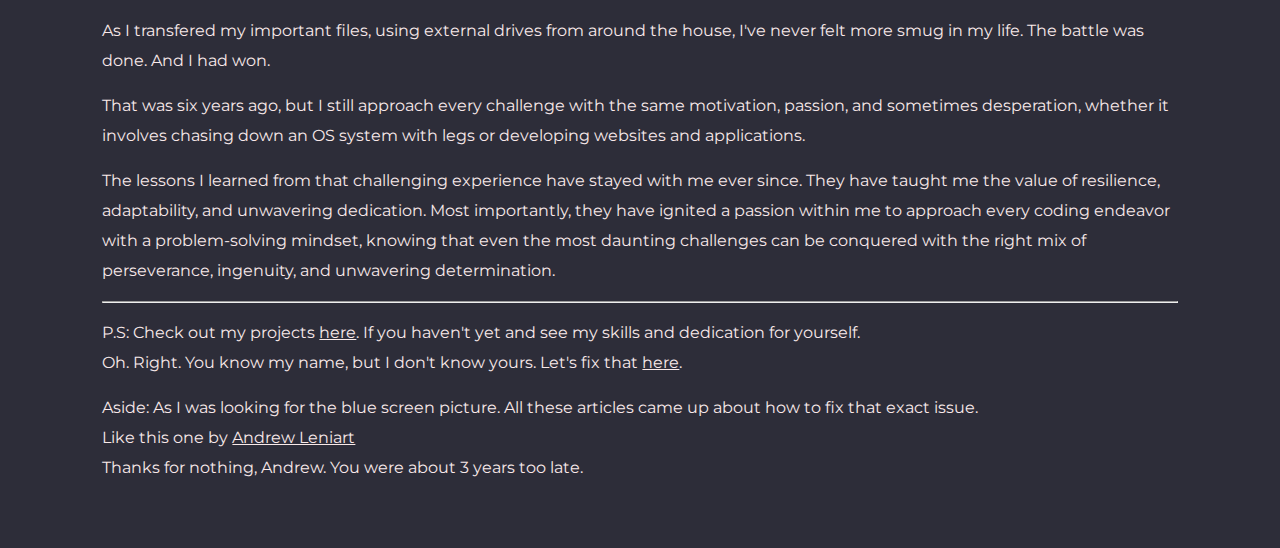
==== commit 2e632444: "menutoggle, more responsive additions" ====
--- a/about.html
+++ b/about.html
@@ -14,17 +14,17 @@
 <main>
     <header class="header">
         <a href="index.html"> 
-            <img class="header-logo" src="img/logo/logo 2.svg"> 
+            <img class="logo" src="img/logo/logo 2-cropped.svg"> 
         </a>    
         <nav>
-            <ul>
+            <ul id="menuItems">
                 <li><a href="projects.html">Projects</a></li>
                 <li><a href="about.html">About</a></li>
                 <li><a href="contact.html">Contact</a></li>
             </ul>
         </nav>
         <div class="div-icon">
-            <img class="icon menu" src="img/logo/menu-icon.svg"> 
+            <img class="menu-icon" src="img/logo/menu-icon.svg" onclick="menutoggle()"> 
             <a href="https://github.com/Hisui45"> 
                 <img class="icon github" src="img/logo/github icon.svg"> 
             </a>   
@@ -113,4 +113,21 @@
 
 </body>
 
+
+<script>
+    var menu = document.getElementById('menuItems');
+    menu.style.maxHeight = "0px";
+
+    function menutoggle(){
+
+        if(menu.style.maxHeight == "0px"){
+
+            menu.style.maxHeight = "200px"
+
+        }else{
+            menu.style.maxHeight = "0px"
+        }
+    }
+</script>
+
 </html>--- a/main.css
+++ b/main.css
@@ -56,72 +56,43 @@
     width: 100%;
     padding: 15px 4% 0px 4%;
     display: grid;
-    grid-template-columns: repeat(3, 1fr);
-}
-
+    grid-template-columns: 0.5fr 1fr 0.5fr;
+}
 
 .logo{
-    width: 70px;    
-}
-
-@media screen and (min-width:768px){
-    header{
-        width: 100%;
-        padding: 15px 2%;
-        display: grid;
-        grid-template-columns: repeat(3, 1fr);
-    }
-
-    .logo{
-        width: 100px;    
-    }
-    
-}
-
-
-.header-nav{
-    display: none;
+    width: 100px;    
+}
+
+header nav{
+    display: flex;
     justify-content: center;
-    align-items: center;
-
-}
-
-.menu-nav{
-    display: flex;
-    width: 100%;
-    background: #2D2D39;
-    
-}
-
-@media screen and (min-width:768px){
-    .header-nav{
-        display: flex;
-    }
-
-    .menu-nav{
-        display: none;
-    }
-
-
-}
-
-header ul{
-    list-style: none;
-    
-   
-}
-
-.header-nav ul{
-    display: flex;
-
-}
-
-.header-nav ul li{
+    align-items: center;  
+}
+
+header ul li{
     display: inline-block;
     margin-inline: 15px;
 }
 
-.header-nav ul li a{
+.github{
+    width: 60px;
+    display: block;
+}
+
+.menu-icon{
+    text-align: right;
+    display: none;
+    width: 60px;
+}
+
+.div-icon{
+    grid-column: 3/4;
+    display: flex;
+    justify-content: flex-end;
+    align-items: center;
+}
+
+header ul li a{
     text-decoration: none;
     color: #F8E9E9;
     font-weight: 700;
@@ -135,36 +106,94 @@
     /* text-transform: uppercase; */
 }
 
-.menu-nav ul {
-    width: 100%;
-}
-
-.menu-nav ul li{
-    padding: 5px 4%;
-    text-align: right;
-
-}
-
-.menu-divider{
-    background: #2D2D39;
-    border-color: #2D2D39;
-}
-
-.div-icon{
-    grid-column: 3/4;
-    display: flex;
-    justify-content: flex-end;
-    align-items: center;
-}
-
-.icon{
-    width: 50px;
-    text-align: right;
-}
-
-.github{
-    display: none;
-}
+@media only screen and (max-width:425px){
+    header{
+        padding: 8px 2% 0px 2%;
+    }
+
+    nav ul{
+        position: absolute;
+        top: 65px;
+        left:0px;
+        width: 100%;
+        background: #2D2D39;
+        overflow: hidden;
+        transition: max-height 0.8s;
+    } 
+
+
+    .logo{
+        width: 50px;    
+    }
+
+    .menu-icon{
+        width:48px;
+    }
+
+}
+
+
+@media only screen and (max-width:425px){
+
+    nav ul{
+        position: absolute;
+        top: 65px;
+        left:0px;
+
+    } 
+
+
+}
+
+
+@media only screen and (min-width:425px) and (max-width:645px){
+
+    nav ul{
+        position: absolute;
+        top: 125px;
+
+    } 
+
+
+}
+
+
+
+@media only screen and (max-width:645px){
+
+
+    nav ul{
+        width: 100%;
+        background: #2D2D39;
+        overflow: hidden;
+        transition: max-height 0.8s;
+    } 
+
+    header ul li{
+        margin-top: 10px;
+        margin-bottom: 10px;
+        text-align: right;
+        display: block;
+    }
+
+
+    .menu-icon{
+        display: block;
+        cursor: pointer;
+    }
+    
+    .github{
+        display: none;
+    }
+
+    header ul li a:hover{
+        
+        top: 0px;
+        color: #d6baba;
+    }
+
+}
+
 
 .index-intro{
     display: flex;
@@ -177,13 +206,7 @@
         padding: 80px 15%;
     }
 
-    .github{
-        display: block;
-    }
-
-    .menu{
-        display: none;
-    }
+
 }
 
 @media screen and (min-width:1440px){
@@ -503,9 +526,56 @@
 
   /* ----------- projects ------------- */
   .header{
-    padding: 26px 5%;
+    padding: 26px 6%;
     background: #16171d;
   }
+
+  @media only screen and (max-width:425px){
+
+    .header nav ul{
+        position: absolute;
+        top: 80px;
+        left:0px;
+
+    } 
+
+
+}
+
+
+@media only screen and (min-width:425px) and (max-width:645px){
+
+    .header nav ul{
+        position: absolute;
+        top: 150px;
+    } 
+
+
+}
+
+
+
+  @media only screen and (max-width:645px){
+
+
+
+    .header nav ul{
+        padding: 0px 3%;
+        width: 100%;
+        background: #2D2D39;
+    }
+
+}
+
+@media only screen and (max-width:425px){
+
+    .header{
+        padding: 15px 3%;
+    }
+
+}
+
+
 
   .header-logo{
     width:75px;
